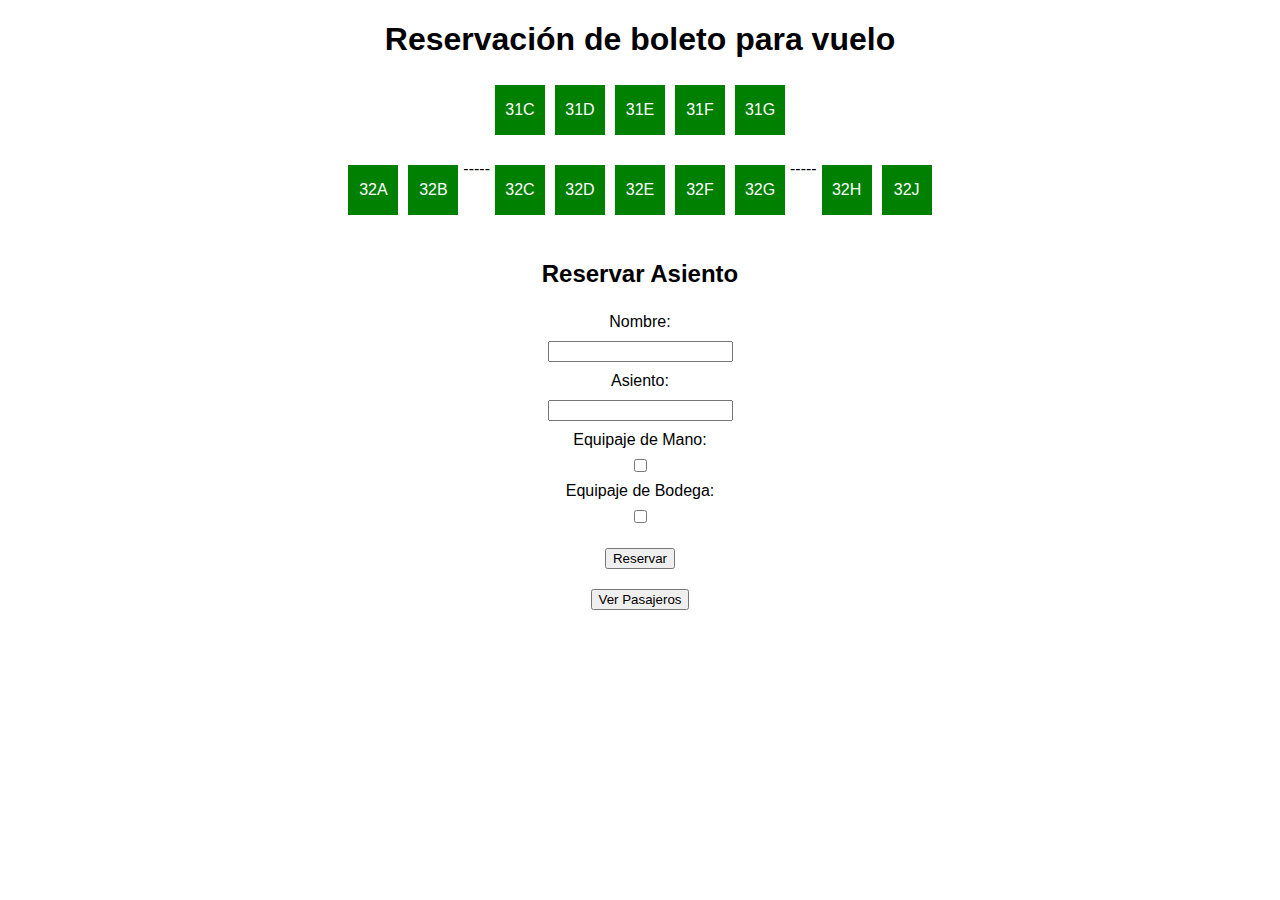
==== partehtml.html @ 863ab145 "Se crearon los archivos HTML, CSS, JS. Junto a la primera version de sus codigos" ====
<!DOCTYPE html>
<html lang="es">
<head>
    <meta charset="UTF-8">
    <meta name="viewport" content="width=device-width, initial-scale=1.0">
    <title>Reservación de Vuelo</title>
    <link rel="stylesheet" href="partecss.css">
</head>
<body>
    <h1>Reservación de boleto para vuelo</h1>
    <div class="mapa-asientos">
        <div class="asiento" id="31C">31C</div>
        <div class="asiento" id="31D">31D</div>
        <div class="asiento" id="31E">31E</div>
        <div class="asiento" id="31F">31F</div>
        <div class="asiento" id="31G">31G</div>
    </div>
    <div class="mapa-asientos">
        <div class="asiento" id="32A">32A</div>
        <div class="asiento" id="32B">32B</div>
        <div class="aisle">-----</div>
        <div class="asiento" id="32C">32C</div>
        <div class="asiento" id="32D">32D</div>
        <div class="asiento" id="32E">32E</div>
        <div class="asiento" id="32F">32F</div>
        <div class="asiento" id="32G">32G</div>
        <div class="aisle">-----</div>
        <div class="asiento" id="32H">32H</div>
        <div class="asiento" id="32J">32J</div>
    </div>
    <!-- Más asientos aquí según la imagen proporcionada -->

    <form id="reservacion-form">
        <h2>Reservar Asiento</h2>
        <label for="nombre">Nombre:</label>
        <input type="text" id="nombre" required>
        <label for="asiento">Asiento:</label>
        <input type="text" id="asiento" required>
        <label for="equipaje-mano">Equipaje de Mano:</label>
        <input type="checkbox" id="equipaje-mano">
        <label for="equipaje-bodega">Equipaje de Bodega:</label>
        <input type="checkbox" id="equipaje-bodega">
        <button type="submit">Reservar</button>
    </form>
    <div class="contenedorbvp">
        <button id="ver-pasajeros">Ver Pasajeros</button>
    </div>
    <div id="pasajeros-list"></div>

    <script src="partejs.js"></script>
</body>
</html>
---- partecss.css ----
body {
    font-family: Arial, sans-serif;
}

h1, h2 {
    text-align: center;
}

.mapa-asientos {
    display: flex;
    flex-wrap: wrap;
    justify-content: center;
    margin: 20px;
}

.asiento {
    width: 50px;
    height: 50px;
    margin: 5px;
    background-color: green;
    color: white;
    display: flex;
    align-items: center;
    justify-content: center;
    cursor: pointer;
    transition: background-color 0.3s;
    transition: transform 0.2s;
    
}
.asiento:hover {
    background-color: silver;
    color: green;
    transform:scale3d(1.09,1.09,1)


}

.asiento.reserved {
    background-color: red;
    color: white;
    cursor: not-allowed;
}
.asiento.reserved:hover {
    transform: scale3d(0.95,0.95,1)
}

form {
    display: flex;
    flex-direction: column;
    align-items: center;
}

form label, form input {
    margin: 5px;
}

button {
    margin-top: 20px;
}

#pasajeros-list {
    margin-top: 20px;
    text-align: center;
}
.contenedorbvp {
    text-align: center;
}
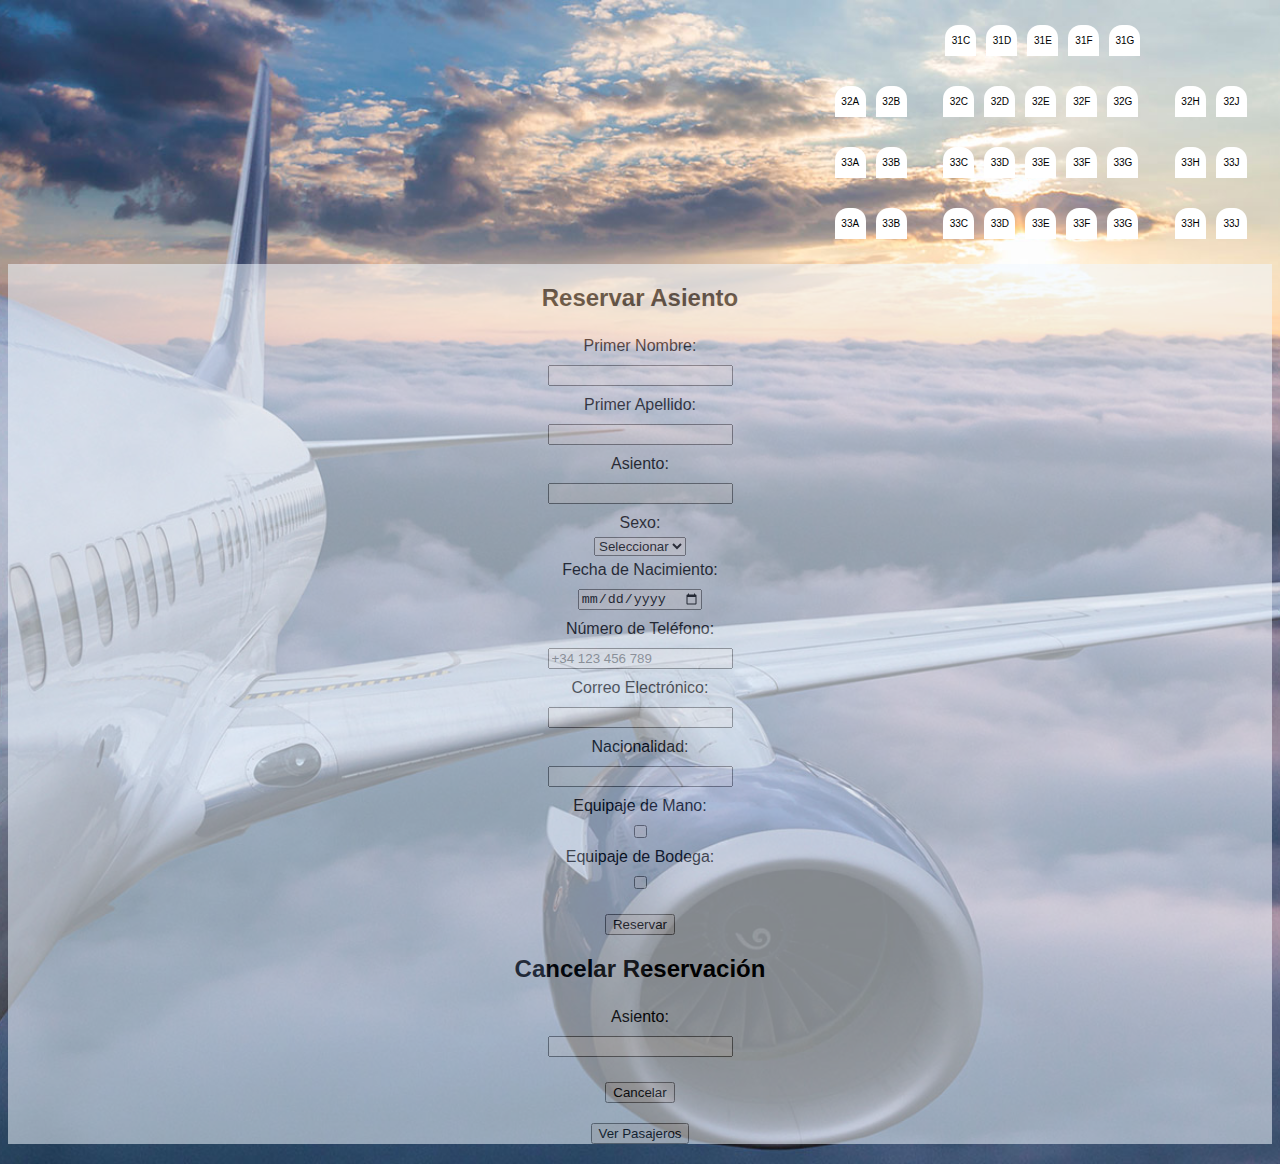
==== commit a5afb85f: "Se agrego animacion de recarga de pagina, mejoras en el html y css, se agrego una fila mas de asient" ====
--- a/partehtml.html
+++ b/partehtml.html
@@ -5,15 +5,34 @@
     <meta name="viewport" content="width=device-width, initial-scale=1.0">
     <title>Reservación de Vuelo</title>
     <link rel="stylesheet" href="partecss.css">
+    <link rel="stylesheet" href="pantalladecarga.css">
 </head>
-<body>
-    <h1>Reservación de boleto para vuelo</h1>
+<body class="hidden">
+    <div class="windows8" id="onload">
+        <div class="wBall" id="wBall_1">
+            <div class="wInnerBall"></div>
+        </div>
+        <div class="wBall" id="wBall_2">
+            <div class="wInnerBall"></div>
+        </div>
+        <div class="wBall" id="wBall_3">
+            <div class="wInnerBall"></div>
+        </div>
+        <div class="wBall" id="wBall_4">
+            <div class="wInnerBall"></div>
+        </div>
+        <div class="wBall" id="wBall_5">
+            <div class="wInnerBall"></div>
+        </div>
+    </div>
     <div class="mapa-asientos">
+        <div class="aisle">-----</div>
         <div class="asiento" id="31C">31C</div>
         <div class="asiento" id="31D">31D</div>
         <div class="asiento" id="31E">31E</div>
         <div class="asiento" id="31F">31F</div>
         <div class="asiento" id="31G">31G</div>
+        <div class="aisle">--------------------</div>
     </div>
     <div class="mapa-asientos">
         <div class="asiento" id="32A">32A</div>
@@ -28,25 +47,87 @@
         <div class="asiento" id="32H">32H</div>
         <div class="asiento" id="32J">32J</div>
     </div>
-    <!-- Más asientos aquí según la imagen proporcionada -->
+    <div class="mapa-asientos">
+        <div class="asiento" id="33A">33A</div>
+        <div class="asiento" id="33B">33B</div>
+        <div class="aisle">-----</div>
+        <div class="asiento" id="33C">33C</div>
+        <div class="asiento" id="33D">33D</div>
+        <div class="asiento" id="33E">33E</div>
+        <div class="asiento" id="33F">33F</div>
+        <div class="asiento" id="33G">33G</div>
+        <div class="aisle">-----</div>
+        <div class="asiento" id="33H">33H</div>
+        <div class="asiento" id="33J">33J</div>
+    </div>
+    <div class="mapa-asientos">
+        <div class="asiento" id="33A">33A</div>
+        <div class="asiento" id="33B">33B</div>
+        <div class="aisle">-----</div>
+        <div class="asiento" id="33C">33C</div>
+        <div class="asiento" id="33D">33D</div>
+        <div class="asiento" id="33E">33E</div>
+        <div class="asiento" id="33F">33F</div>
+        <div class="asiento" id="33G">33G</div>
+        <div class="aisle">-----</div>
+        <div class="asiento" id="33H">33H</div>
+        <div class="asiento" id="33J">33J</div>
+    </div>
 
-    <form id="reservacion-form">
-        <h2>Reservar Asiento</h2>
-        <label for="nombre">Nombre:</label>
-        <input type="text" id="nombre" required>
-        <label for="asiento">Asiento:</label>
-        <input type="text" id="asiento" required>
-        <label for="equipaje-mano">Equipaje de Mano:</label>
-        <input type="checkbox" id="equipaje-mano">
-        <label for="equipaje-bodega">Equipaje de Bodega:</label>
-        <input type="checkbox" id="equipaje-bodega">
-        <button type="submit">Reservar</button>
-    </form>
-    <div class="contenedorbvp">
-        <button id="ver-pasajeros">Ver Pasajeros</button>
-    </div>
-    <div id="pasajeros-list"></div>
 
-    <script src="partejs.js"></script>
+            <!-- Más asientos aquí según la imagen proporcionada -->
+        <div class="form-container">
+            <form id="reservacion-form">
+                <h2>Reservar Asiento</h2>
+                <label for="primer-nom">Primer Nombre:</label>
+                <input type="text" id="primer-nom" required>
+                <label for="primer-ape">Primer Apellido:</label>
+                <input type="text" id="primer-ape" required>
+                <label for="seat">Asiento:</label>
+                <input type="text" id="asiento" readonly required>
+
+                <label for="genero">Sexo:</label>
+                <select id="genero" required>
+                    <option value="">Seleccionar</option>
+                    <option value="masc">Masculino</option>
+                    <option value="fem">Femenino</option>
+                    <option value="otro">Otro</option>
+                </select>
+                
+                <label for="fdn">Fecha de Nacimiento:</label>
+                <input type="date" id="fdn" required>
+                
+                <label for="phone">Número de Teléfono:</label>
+                <input type="tel" id="phone" placeholder="+34 123 456 789" required>
+                
+                <label for="email">Correo Electrónico:</label>
+                <input type="email" id="email" required>
+                
+                <label for="nacionalidad">Nacionalidad:</label>
+                <input type="text" id="nacionalidad" required>
+
+
+
+                <label for="equipaje-mano">Equipaje de Mano:</label>
+                <input type="checkbox" id="equipaje-mano">
+                <label for="equipaje-bodega">Equipaje de Bodega:</label>
+                <input type="checkbox" id="equipaje-bodega">
+                <button type="submit">Reservar</button>
+            </form>
+            <form id="cancel-form">
+                <h2>Cancelar Reservación</h2>
+                <label for="cancel-asiento">Asiento:</label>
+                <input type="text" id="cancel-asiento" required>
+                <button type="submit">Cancelar</button>
+            </form>
+        
+            <div class="contenedorbvp">
+                <button id="ver-pasajeros">Ver Pasajeros</button>
+            </div>
+            <div id="pasajeros-list"></div>
+        </div>
+            <script src="https://code.jquery.com/jquery-3.7.1.min.js"> </script>
+
+            <script src="partejs.js"></script>
 </body>
 </html>
--- a/partecss.css
+++ b/partecss.css
@@ -1,5 +1,9 @@
 body {
     font-family: Arial, sans-serif;
+    background-image: url('./banner-bg.jpg'); /* Reemplaza con la ruta de tu imagen */
+    background-size: cover; /* Ajusta el tamaño para cubrir todo el fondo */
+    background-repeat: no-repeat; /* Evita que se repita la imagen */
+    background-position: center center; /* Centra la imagen en el fondo */
 }
 
 h1, h2 {
@@ -9,22 +13,34 @@
 .mapa-asientos {
     display: flex;
     flex-wrap: wrap;
-    justify-content: center;
+    justify-content: flex-end;
     margin: 20px;
+    
+
+}
+.form-container {
+    background-color: aliceblue;
+    opacity: 0.55;
+
 }
 
 .asiento {
-    width: 50px;
-    height: 50px;
+    width: 5px;
+    height: 5px;
     margin: 5px;
-    background-color: green;
-    color: white;
+    padding: 13px;
+    font-size: 10px;
+    background-color: white;
+    color: black;
     display: flex;
     align-items: center;
     justify-content: center;
     cursor: pointer;
     transition: background-color 0.3s;
     transition: transform 0.2s;
+    border-top-left-radius: 13px;
+    border-top-right-radius: 13px;
+    
     
 }
 .asiento:hover {
@@ -38,7 +54,6 @@
 .asiento.reserved {
     background-color: red;
     color: white;
-    cursor: not-allowed;
 }
 .asiento.reserved:hover {
     transform: scale3d(0.95,0.95,1)
@@ -65,3 +80,9 @@
 .contenedorbvp {
     text-align: center;
 }
+
+.aisle{
+    color:white ;
+    opacity: 0;
+
+}
--- a/pantalladecarga.css
+++ b/pantalladecarga.css
@@ -0,0 +1,356 @@
+.hidden {
+    overflow: hidden;
+}
+
+.windows8 {
+	position: relative;
+	width: 78px;
+	height:78px;
+	margin:auto;
+}
+
+.windows8 .wBall {
+	position: absolute;
+	width: 74px;
+	height: 74px;
+	opacity: 0;
+	transform: rotate(225deg);
+		-o-transform: rotate(225deg);
+		-ms-transform: rotate(225deg);
+		-webkit-transform: rotate(225deg);
+		-moz-transform: rotate(225deg);
+	animation: orbit 6.96s infinite;
+		-o-animation: orbit 6.96s infinite;
+		-ms-animation: orbit 6.96s infinite;
+		-webkit-animation: orbit 6.96s infinite;
+		-moz-animation: orbit 6.96s infinite;
+}
+
+.windows8 .wBall .wInnerBall{
+	position: absolute;
+	width: 10px;
+	height: 10px;
+	background: blue;
+	left:0px;
+	top:0px;
+	border-radius: 10px;
+}
+
+.windows8 #wBall_1 {
+	animation-delay: 1.52s;
+		-o-animation-delay: 1.52s;
+		-ms-animation-delay: 1.52s;
+		-webkit-animation-delay: 1.52s;
+		-moz-animation-delay: 1.52s;
+}
+
+.windows8 #wBall_2 {
+	animation-delay: 0.3s;
+		-o-animation-delay: 0.3s;
+		-ms-animation-delay: 0.3s;
+		-webkit-animation-delay: 0.3s;
+		-moz-animation-delay: 0.3s;
+}
+
+.windows8 #wBall_3 {
+	animation-delay: 0.61s;
+		-o-animation-delay: 0.61s;
+		-ms-animation-delay: 0.61s;
+		-webkit-animation-delay: 0.61s;
+		-moz-animation-delay: 0.61s;
+}
+
+.windows8 #wBall_4 {
+	animation-delay: 0.91s;
+		-o-animation-delay: 0.91s;
+		-ms-animation-delay: 0.91s;
+		-webkit-animation-delay: 0.91s;
+		-moz-animation-delay: 0.91s;
+}
+
+.windows8 #wBall_5 {
+	animation-delay: 1.22s;
+		-o-animation-delay: 1.22s;
+		-ms-animation-delay: 1.22s;
+		-webkit-animation-delay: 1.22s;
+		-moz-animation-delay: 1.22s;
+}
+.windows8{
+    display: flex;
+    justify-content: center;
+    height: 100vh;
+    align-items: center;
+
+}
+
+
+
+@keyframes orbit {
+	0% {
+		opacity: 1;
+		z-index:99;
+		transform: rotate(180deg);
+		animation-timing-function: ease-out;
+	}
+
+	7% {
+		opacity: 1;
+		transform: rotate(300deg);
+		animation-timing-function: linear;
+		origin:0%;
+	}
+
+	30% {
+		opacity: 1;
+		transform:rotate(410deg);
+		animation-timing-function: ease-in-out;
+		origin:7%;
+	}
+
+	39% {
+		opacity: 1;
+		transform: rotate(645deg);
+		animation-timing-function: linear;
+		origin:30%;
+	}
+
+	70% {
+		opacity: 1;
+		transform: rotate(770deg);
+		animation-timing-function: ease-out;
+		origin:39%;
+	}
+
+	75% {
+		opacity: 1;
+		transform: rotate(900deg);
+		animation-timing-function: ease-out;
+		origin:70%;
+	}
+
+	76% {
+	opacity: 0;
+		transform:rotate(900deg);
+	}
+
+	100% {
+	opacity: 0;
+		transform: rotate(900deg);
+	}
+}
+
+@-o-keyframes orbit {
+	0% {
+		opacity: 1;
+		z-index:99;
+		-o-transform: rotate(180deg);
+		-o-animation-timing-function: ease-out;
+	}
+
+	7% {
+		opacity: 1;
+		-o-transform: rotate(300deg);
+		-o-animation-timing-function: linear;
+		-o-origin:0%;
+	}
+
+	30% {
+		opacity: 1;
+		-o-transform:rotate(410deg);
+		-o-animation-timing-function: ease-in-out;
+		-o-origin:7%;
+	}
+
+	39% {
+		opacity: 1;
+		-o-transform: rotate(645deg);
+		-o-animation-timing-function: linear;
+		-o-origin:30%;
+	}
+
+	70% {
+		opacity: 1;
+		-o-transform: rotate(770deg);
+		-o-animation-timing-function: ease-out;
+		-o-origin:39%;
+	}
+
+	75% {
+		opacity: 1;
+		-o-transform: rotate(900deg);
+		-o-animation-timing-function: ease-out;
+		-o-origin:70%;
+	}
+
+	76% {
+	opacity: 0;
+		-o-transform:rotate(900deg);
+	}
+
+	100% {
+	opacity: 0;
+		-o-transform: rotate(900deg);
+	}
+}
+
+@-ms-keyframes orbit {
+	0% {
+		opacity: 1;
+		z-index:99;
+		-ms-transform: rotate(180deg);
+		-ms-animation-timing-function: ease-out;
+	}
+
+	7% {
+		opacity: 1;
+		-ms-transform: rotate(300deg);
+		-ms-animation-timing-function: linear;
+		-ms-origin:0%;
+	}
+
+	30% {
+		opacity: 1;
+		-ms-transform:rotate(410deg);
+		-ms-animation-timing-function: ease-in-out;
+		-ms-origin:7%;
+	}
+
+	39% {
+		opacity: 1;
+		-ms-transform: rotate(645deg);
+		-ms-animation-timing-function: linear;
+		-ms-origin:30%;
+	}
+
+	70% {
+		opacity: 1;
+		-ms-transform: rotate(770deg);
+		-ms-animation-timing-function: ease-out;
+		-ms-origin:39%;
+	}
+
+	75% {
+		opacity: 1;
+		-ms-transform: rotate(900deg);
+		-ms-animation-timing-function: ease-out;
+		-ms-origin:70%;
+	}
+
+	76% {
+	opacity: 0;
+		-ms-transform:rotate(900deg);
+	}
+
+	100% {
+	opacity: 0;
+		-ms-transform: rotate(900deg);
+	}
+}
+
+@-webkit-keyframes orbit {
+	0% {
+		opacity: 1;
+		z-index:99;
+		-webkit-transform: rotate(180deg);
+		-webkit-animation-timing-function: ease-out;
+	}
+
+	7% {
+		opacity: 1;
+		-webkit-transform: rotate(300deg);
+		-webkit-animation-timing-function: linear;
+		-webkit-origin:0%;
+	}
+
+	30% {
+		opacity: 1;
+		-webkit-transform:rotate(410deg);
+		-webkit-animation-timing-function: ease-in-out;
+		-webkit-origin:7%;
+	}
+
+	39% {
+		opacity: 1;
+		-webkit-transform: rotate(645deg);
+		-webkit-animation-timing-function: linear;
+		-webkit-origin:30%;
+	}
+
+	70% {
+		opacity: 1;
+		-webkit-transform: rotate(770deg);
+		-webkit-animation-timing-function: ease-out;
+		-webkit-origin:39%;
+	}
+
+	75% {
+		opacity: 1;
+		-webkit-transform: rotate(900deg);
+		-webkit-animation-timing-function: ease-out;
+		-webkit-origin:70%;
+	}
+
+	76% {
+	opacity: 0;
+		-webkit-transform:rotate(900deg);
+	}
+
+	100% {
+	opacity: 0;
+		-webkit-transform: rotate(900deg);
+	}
+}
+
+@-moz-keyframes orbit {
+	0% {
+		opacity: 1;
+		z-index:99;
+		-moz-transform: rotate(180deg);
+		-moz-animation-timing-function: ease-out;
+	}
+
+	7% {
+		opacity: 1;
+		-moz-transform: rotate(300deg);
+		-moz-animation-timing-function: linear;
+		-moz-origin:0%;
+	}
+
+	30% {
+		opacity: 1;
+		-moz-transform:rotate(410deg);
+		-moz-animation-timing-function: ease-in-out;
+		-moz-origin:7%;
+	}
+
+	39% {
+		opacity: 1;
+		-moz-transform: rotate(645deg);
+		-moz-animation-timing-function: linear;
+		-moz-origin:30%;
+	}
+
+	70% {
+		opacity: 1;
+		-moz-transform: rotate(770deg);
+		-moz-animation-timing-function: ease-out;
+		-moz-origin:39%;
+	}
+
+	75% {
+		opacity: 1;
+		-moz-transform: rotate(900deg);
+		-moz-animation-timing-function: ease-out;
+		-moz-origin:70%;
+	}
+
+	76% {
+	opacity: 0;
+		-moz-transform:rotate(900deg);
+	}
+
+	100% {
+	opacity: 0;
+		-moz-transform: rotate(900deg);
+	}
+}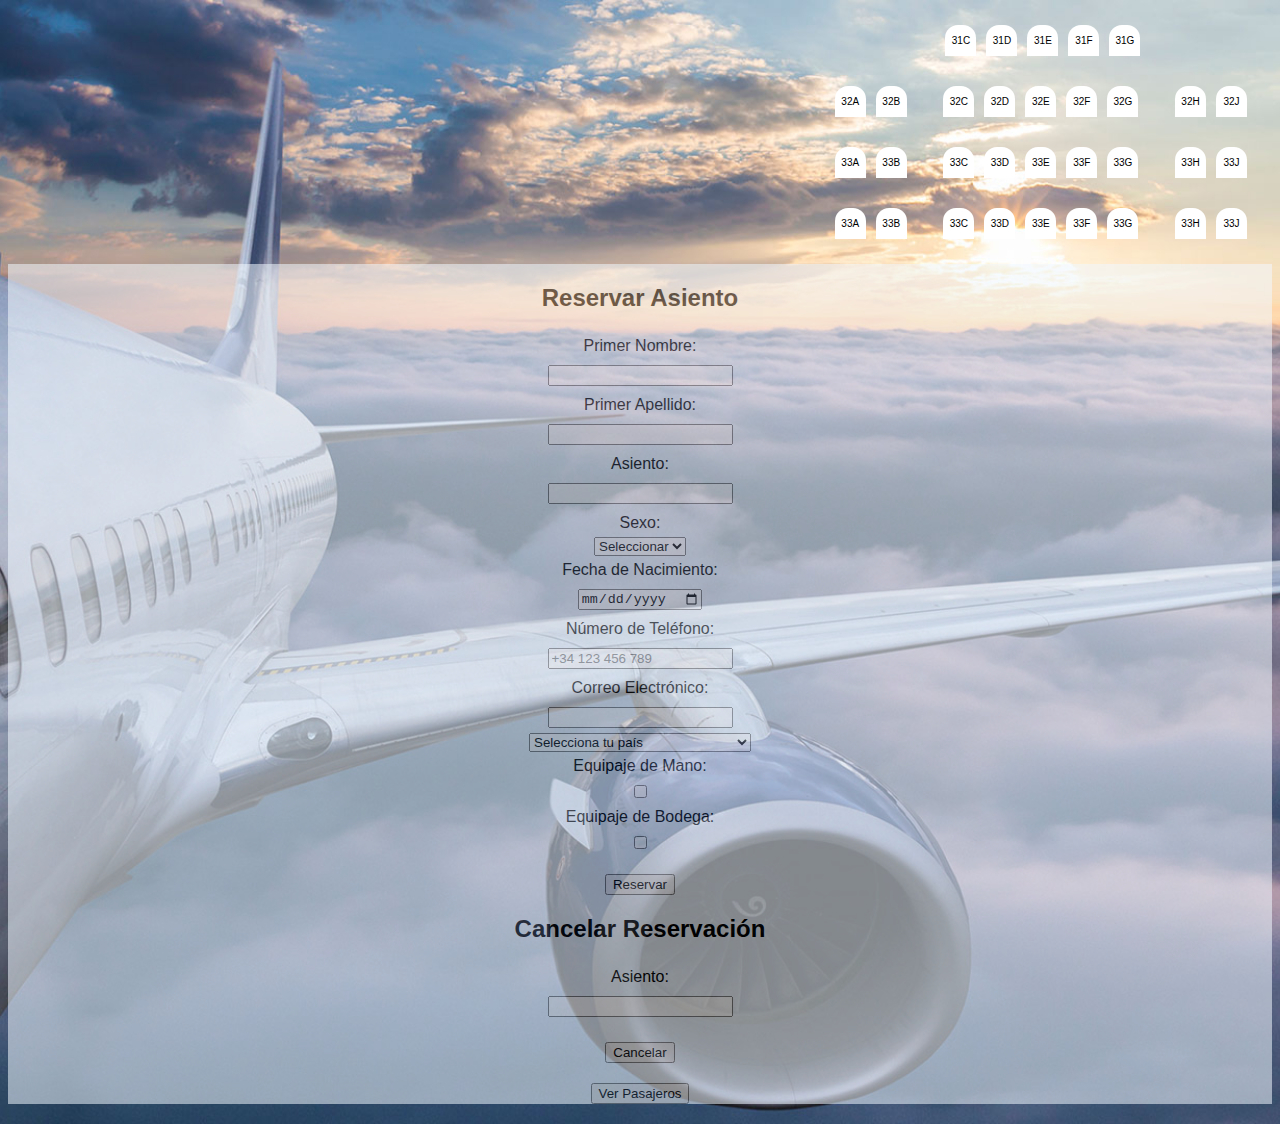
==== commit 753e990a: "Se agrego pasarela de pago y se actualizo el input de nacionalidad" ====
--- a/partehtml.html
+++ b/partehtml.html
@@ -103,8 +103,202 @@
                 <label for="email">Correo Electrónico:</label>
                 <input type="email" id="email" required>
                 
-                <label for="nacionalidad">Nacionalidad:</label>
-                <input type="text" id="nacionalidad" required>
+                <select id="nacionalidad">
+                    <option value="" selected disabled>Selecciona tu país</option>
+                    <option value="Afghanistan">Afghanistan</option>
+                    <option value="Albania">Albania</option>
+                    <option value="Algeria">Algeria</option>
+                    <option value="Andorra">Andorra</option>
+                    <option value="Angola">Angola</option>
+                    <option value="Argentina">Argentina</option>
+                    <option value="Armenia">Armenia</option>
+                    <option value="Australia">Australia</option>
+                    <option value="Austria">Austria</option>
+                    <option value="Azerbaijan">Azerbaijan</option>
+                    <option value="Bahamas">Bahamas</option>
+                    <option value="Bahrain">Bahrain</option>
+                    <option value="Bangladesh">Bangladesh</option>
+                    <option value="Barbados">Barbados</option>
+                    <option value="Belarus">Belarus</option>
+                    <option value="Belgium">Belgium</option>
+                    <option value="Belize">Belize</option>
+                    <option value="Benin">Benin</option>
+                    <option value="Bhutan">Bhutan</option>
+                    <option value="Bolivia">Bolivia</option>
+                    <option value="Bosnia and Herzegovina">Bosnia and Herzegovina</option>
+                    <option value="Botswana">Botswana</option>
+                    <option value="Brazil">Brazil</option>
+                    <option value="Brunei">Brunei</option>
+                    <option value="Bulgaria">Bulgaria</option>
+                    <option value="Burkina Faso">Burkina Faso</option>
+                    <option value="Burundi">Burundi</option>
+                    <option value="Cabo Verde">Cabo Verde</option>
+                    <option value="Cambodia">Cambodia</option>
+                    <option value="Cameroon">Cameroon</option>
+                    <option value="Canada">Canada</option>
+                    <option value="Central African Republic">Central African Republic</option>
+                    <option value="Chad">Chad</option>
+                    <option value="Chile">Chile</option>
+                    <option value="China">China</option>
+                    <option value="Colombia">Colombia</option>
+                    <option value="Comoros">Comoros</option>
+                    <option value="Congo">Congo</option>
+                    <option value="Costa Rica">Costa Rica</option>
+                    <option value="Croatia">Croatia</option>
+                    <option value="Cuba">Cuba</option>
+                    <option value="Cyprus">Cyprus</option>
+                    <option value="Czech Republic">Czech Republic</option>
+                    <option value="Denmark">Denmark</option>
+                    <option value="Djibouti">Djibouti</option>
+                    <option value="Dominica">Dominica</option>
+                    <option value="Dominican Republic">Dominican Republic</option>
+                    <option value="Ecuador">Ecuador</option>
+                    <option value="Egypt">Egypt</option>
+                    <option value="El Salvador">El Salvador</option>
+                    <option value="Equatorial Guinea">Equatorial Guinea</option>
+                    <option value="Eritrea">Eritrea</option>
+                    <option value="Estonia">Estonia</option>
+                    <option value="Eswatini">Eswatini</option>
+                    <option value="Ethiopia">Ethiopia</option>
+                    <option value="Fiji">Fiji</option>
+                    <option value="Finland">Finland</option>
+                    <option value="France">France</option>
+                    <option value="Gabon">Gabon</option>
+                    <option value="Gambia">Gambia</option>
+                    <option value="Georgia">Georgia</option>
+                    <option value="Germany">Germany</option>
+                    <option value="Ghana">Ghana</option>
+                    <option value="Greece">Greece</option>
+                    <option value="Grenada">Grenada</option>
+                    <option value="Guatemala">Guatemala</option>
+                    <option value="Guinea">Guinea</option>
+                    <option value="Guinea-Bissau">Guinea-Bissau</option>
+                    <option value="Guyana">Guyana</option>
+                    <option value="Haiti">Haiti</option>
+                    <option value="Honduras">Honduras</option>
+                    <option value="Hungary">Hungary</option>
+                    <option value="Iceland">Iceland</option>
+                    <option value="India">India</option>
+                    <option value="Indonesia">Indonesia</option>
+                    <option value="Iran">Iran</option>
+                    <option value="Iraq">Iraq</option>
+                    <option value="Ireland">Ireland</option>
+                    <option value="Israel">Israel</option>
+                    <option value="Italy">Italy</option>
+                    <option value="Jamaica">Jamaica</option>
+                    <option value="Japan">Japan</option>
+                    <option value="Jordan">Jordan</option>
+                    <option value="Kazakhstan">Kazakhstan</option>
+                    <option value="Kenya">Kenya</option>
+                    <option value="Kiribati">Kiribati</option>
+                    <option value="Kuwait">Kuwait</option>
+                    <option value="Kyrgyzstan">Kyrgyzstan</option>
+                    <option value="Laos">Laos</option>
+                    <option value="Latvia">Latvia</option>
+                    <option value="Lebanon">Lebanon</option>
+                    <option value="Lesotho">Lesotho</option>
+                    <option value="Liberia">Liberia</option>
+                    <option value="Libya">Libya</option>
+                    <option value="Liechtenstein">Liechtenstein</option>
+                    <option value="Lithuania">Lithuania</option>
+                    <option value="Luxembourg">Luxembourg</option>
+                    <option value="Madagascar">Madagascar</option>
+                    <option value="Malawi">Malawi</option>
+                    <option value="Malaysia">Malaysia</option>
+                    <option value="Maldives">Maldives</option>
+                    <option value="Mali">Mali</option>
+                    <option value="Malta">Malta</option>
+                    <option value="Marshall Islands">Marshall Islands</option>
+                    <option value="Mauritania">Mauritania</option>
+                    <option value="Mauritius">Mauritius</option>
+                    <option value="Mexico">Mexico</option>
+                    <option value="Micronesia">Micronesia</option>
+                    <option value="Moldova">Moldova</option>
+                    <option value="Monaco">Monaco</option>
+                    <option value="Mongolia">Mongolia</option>
+                    <option value="Montenegro">Montenegro</option>
+                    <option value="Morocco">Morocco</option>
+                    <option value="Mozambique">Mozambique</option>
+                    <option value="Myanmar">Myanmar</option>
+                    <option value="Namibia">Namibia</option>
+                    <option value="Nauru">Nauru</option>
+                    <option value="Nepal">Nepal</option>
+                    <option value="Netherlands">Netherlands</option>
+                    <option value="New Zealand">New Zealand</option>
+                    <option value="Nicaragua">Nicaragua</option>
+                    <option value="Niger">Niger</option>
+                    <option value="Nigeria">Nigeria</option>
+                    <option value="North Korea">North Korea</option>
+                    <option value="North Macedonia">North Macedonia</option>
+                    <option value="Norway">Norway</option>
+                    <option value="Oman">Oman</option>
+                    <option value="Pakistan">Pakistan</option>
+                    <option value="Palau">Palau</option>
+                    <option value="Palestine">Palestine</option>
+                    <option value="Panama">Panama</option>
+                    <option value="Papua New Guinea">Papua New Guinea</option>
+                    <option value="Paraguay">Paraguay</option>
+                    <option value="Peru">Peru</option>
+                    <option value="Philippines">Philippines</option>
+                    <option value="Poland">Poland</option>
+                    <option value="Portugal">Portugal</option>
+                    <option value="Qatar">Qatar</option>
+                    <option value="Romania">Romania</option>
+                    <option value="Russia">Russia</option>
+                    <option value="Rwanda">Rwanda</option>
+                    <option value="Saint Kitts and Nevis">Saint Kitts and Nevis</option>
+                    <option value="Saint Lucia">Saint Lucia</option>
+                    <option value="Saint Vincent and the Grenadines">Saint Vincent and the Grenadines</option>
+                    <option value="Samoa">Samoa</option>
+                    <option value="San Marino">San Marino</option>
+                    <option value="Sao Tome and Principe">Sao Tome and Principe</option>
+                    <option value="Saudi Arabia">Saudi Arabia</option>
+                    <option value="Senegal">Senegal</option>
+                    <option value="Serbia">Serbia</option>
+                    <option value="Seychelles">Seychelles</option>
+                    <option value="Sierra Leone">Sierra Leone</option>
+                    <option value="Singapore">Singapore</option>
+                    <option value="Slovakia">Slovakia</option>
+                    <option value="Slovenia">Slovenia</option>
+                    <option value="Solomon Islands">Solomon Islands</option>
+                    <option value="Somalia">Somalia</option>
+                    <option value="South Africa">South Africa</option>
+                    <option value="South Korea">South Korea</option>
+                    <option value="South Sudan">South Sudan</option>
+                    <option value="Spain">Spain</option>
+                    <option value="Sri Lanka">Sri Lanka</option>
+                    <option value="Sudan">Sudan</option>
+                    <option value="Suriname">Suriname</option>
+                    <option value="Sweden">Sweden</option>
+                    <option value="Switzerland">Switzerland</option>
+                    <option value="Syria">Syria</option>
+                    <option value="Taiwan">Taiwan</option>
+                    <option value="Tajikistan">Tajikistan</option>
+                    <option value="Tanzania">Tanzania</option>
+                    <option value="Thailand">Thailand</option>
+                    <option value="Timor-Leste">Timor-Leste</option>
+                    <option value="Togo">Togo</option>
+                    <option value="Tonga">Tonga</option>
+                    <option value="Trinidad and Tobago">Trinidad and Tobago</option>
+                    <option value="Tunisia">Tunisia</option>
+                    <option value="Turkey">Turkey</option>
+                    <option value="Turkmenistan">Turkmenistan</option>
+                    <option value="Tuvalu">Tuvalu</option>
+                    <option value="Uganda">Uganda</option>
+                    <option value="Ukraine">Ukraine</option>
+                    <option value="United Arab Emirates">United Arab Emirates</option>
+                    <option value="United Kingdom">United Kingdom</option>
+                    <option value="United States">United States</option>
+                    <option value="Uruguay">Uruguay</option>
+                    <option value="Uzbekistan">Uzbekistan</option>
+                    <option value="Vanuatu">Vanuatu</option>
+                    <option value="Vatican City">Vatican City</option>
+                    <option value="Venezuela">Venezuela</option>
+                    <option value="Vietnam">Vietnam</option>
+                    <option value="Yemen">Yemen</option>
+                    <option value="Zambia">Zambia</option>
+                    <option value="Zimbabwe">Zimbabwe</option>
+                </select>
 
 
 
@@ -127,7 +321,6 @@
             <div id="pasajeros-list"></div>
         </div>
             <script src="https://code.jquery.com/jquery-3.7.1.min.js"> </script>
-
             <script src="partejs.js"></script>
 </body>
 </html>
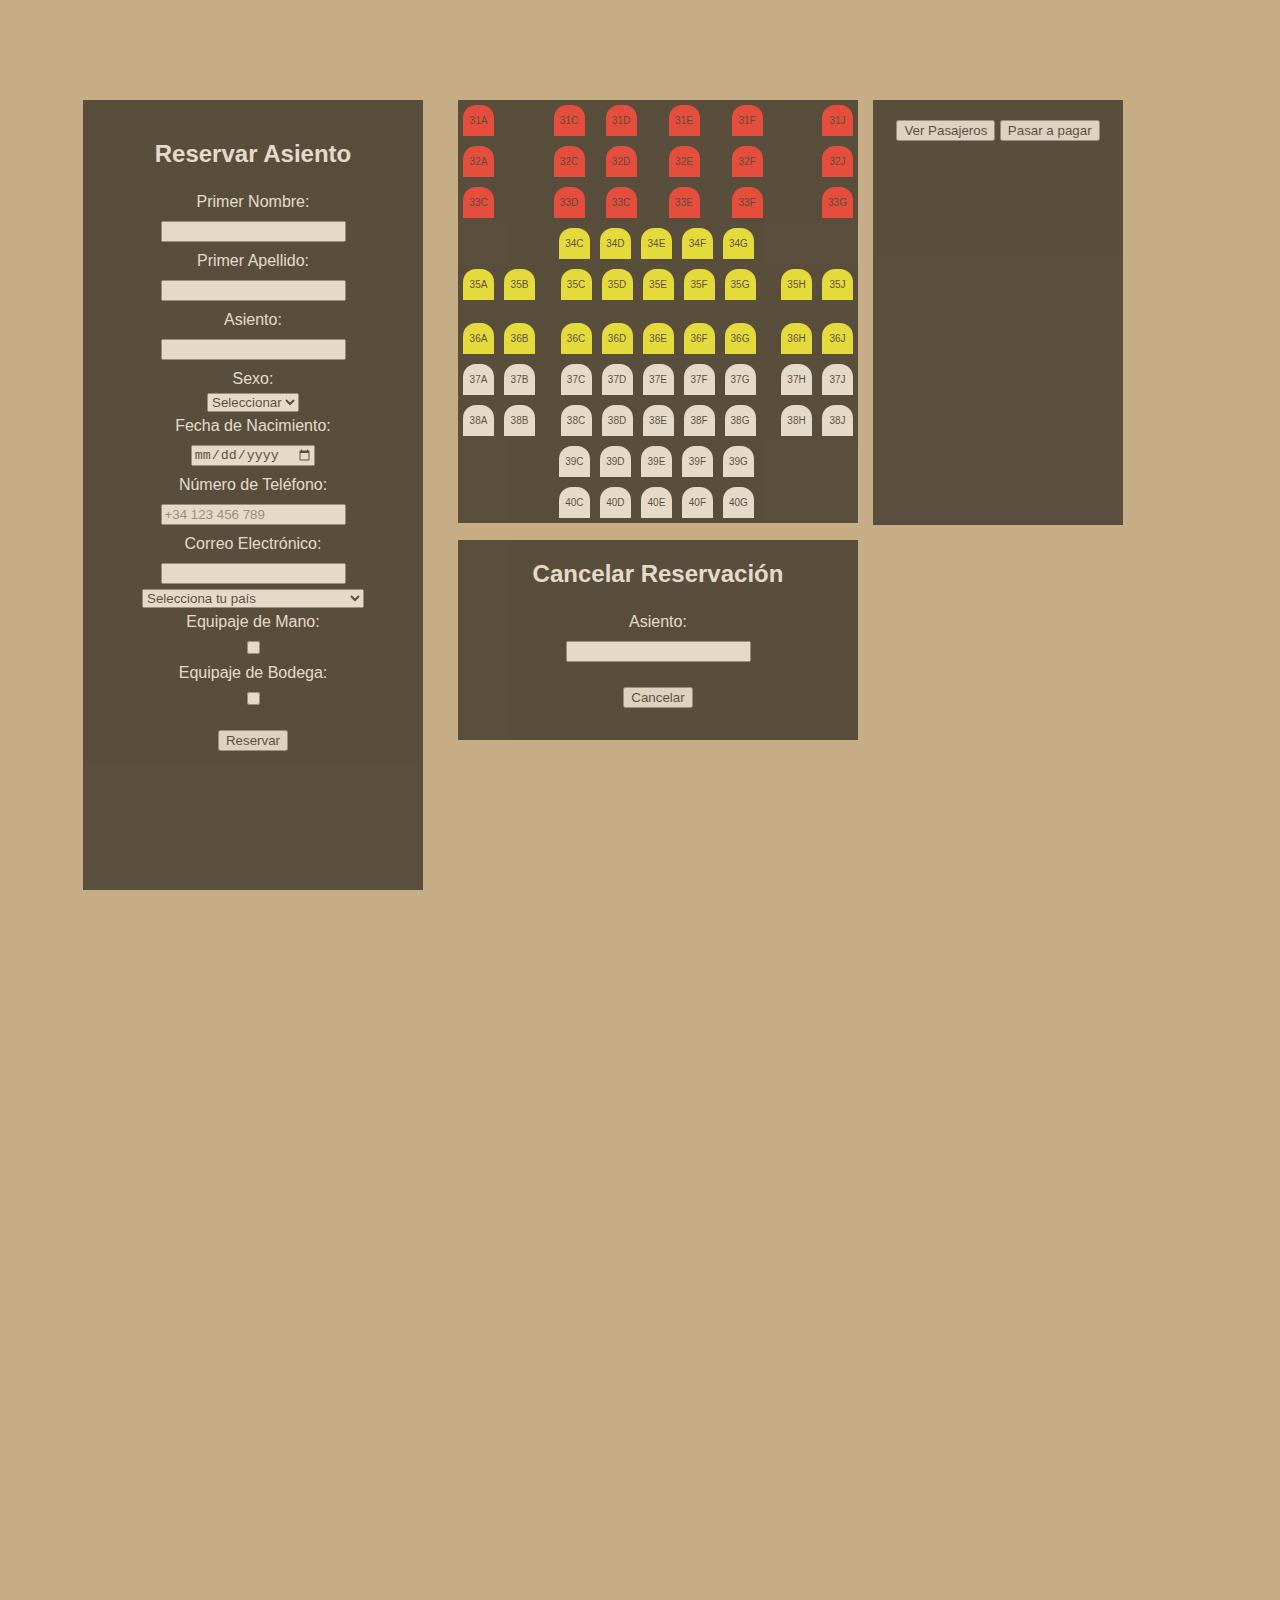
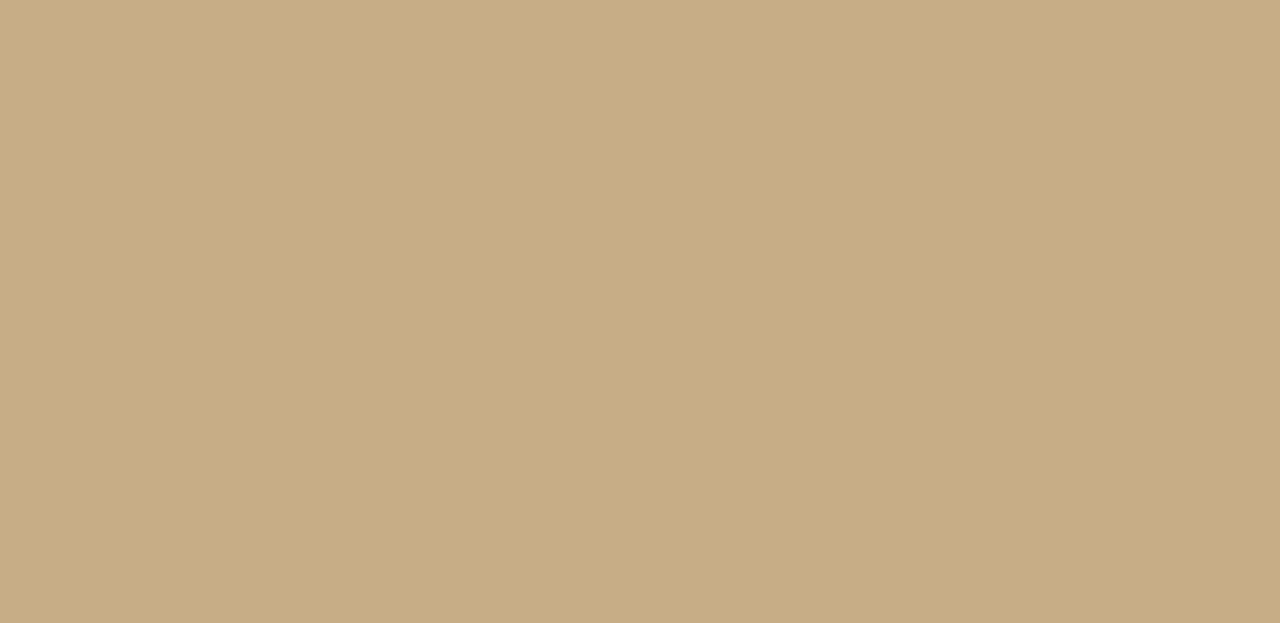
==== commit d41f3b7e: "Se mejoro la interfaz de usuario de la pagina principal, se agregaron todos los asientos con sus res" ====
--- a/partehtml.html
+++ b/partehtml.html
@@ -25,61 +25,136 @@
             <div class="wInnerBall"></div>
         </div>
     </div>
-    <div class="mapa-asientos">
+
+<div class="caja-asientos">
+    <div class="mapa-asientos">
+
+        <div class="asiento-vip" id="31A">31A</div>
+        <div class="aisle">------------------</div>
+        <div class="asiento-vip" id="31C">31C</div>
+        <div class="aisle">----</div>
+        <div class="asiento-vip" id="31D">31D</div>
+        <div class="aisle">--------</div>
+        <div class="asiento-vip" id="31E">31E</div>
+        <div class="aisle">--------</div>
+        <div class="asiento-vip" id="31F">31F</div>
+        <div class="aisle">------------------</div>
+        <div class="asiento-vip" id="31J">31J</div>
+    </div>
+    <div class="mapa-asientos">
+        <div class="asiento-vip" id="32A">32A</div>
+        <div class="aisle">------------------</div>
+        <div class="asiento-vip" id="32C">32C</div>
+        <div class="aisle">----</div>
+        <div class="asiento-vip" id="32D">32D</div>
+        <div class="aisle">--------</div>
+        <div class="asiento-vip" id="32E">32E</div>
+        <div class="aisle">--------</div>
+        <div class="asiento-vip" id="32F">32F</div>
+        <div class="aisle">------------------</div>
+        <div class="asiento-vip" id="32J">32J</div>
+    </div>
+    <div class="mapa-asientos">
+
+
+        <div class="asiento-vip" id="33C">33C</div>
+        <div class="aisle">------------------</div>
+        <div class="asiento-vip" id="33D">33D</div>
+        <div class="aisle">----</div>
+        <div class="asiento-vip" id="33C">33C</div>
+        <div class="aisle">--------</div>       
+        <div class="asiento-vip" id="33E">33E</div>
+        <div class="aisle">--------</div>
+        <div class="asiento-vip" id="33F">33F</div>
+        <div class="aisle">------------------</div>
+        <div class="asiento-vip" id="33G">33G</div>
+        
+    </div>
+    <div class="mapa-asientos" >
+        <div class="aisle">------------------</div>
+        <div class="asiento-bussines" id="34C">34C</div>
+        <div class="asiento-bussines" id="34D">34D</div>
+        <div class="asiento-bussines" id="34E">34E</div>
+        <div class="asiento-bussines" id="34F">34F</div>
+        <div class="asiento-bussines" id="34G">34G</div>
+        
+    </div>
+    <div class="mapa-asientos">
+        <div class="asiento-bussines" id="35A">35A</div>
+        <div class="asiento-bussines" id="35B">35B</div>
         <div class="aisle">-----</div>
-        <div class="asiento" id="31C">31C</div>
-        <div class="asiento" id="31D">31D</div>
-        <div class="asiento" id="31E">31E</div>
-        <div class="asiento" id="31F">31F</div>
-        <div class="asiento" id="31G">31G</div>
-        <div class="aisle">--------------------</div>
-    </div>
-    <div class="mapa-asientos">
-        <div class="asiento" id="32A">32A</div>
-        <div class="asiento" id="32B">32B</div>
+        <div class="asiento-bussines" id="35C">35C</div>
+        <div class="asiento-bussines" id="35D">35D</div>
+        <div class="asiento-bussines" id="35E">35E</div>
+        <div class="asiento-bussines" id="35F">35F</div>
+        <div class="asiento-bussines" id="35G">35G</div>
         <div class="aisle">-----</div>
-        <div class="asiento" id="32C">32C</div>
-        <div class="asiento" id="32D">32D</div>
-        <div class="asiento" id="32E">32E</div>
-        <div class="asiento" id="32F">32F</div>
-        <div class="asiento" id="32G">32G</div>
-        <div class="aisle">-----</div>
-        <div class="asiento" id="32H">32H</div>
-        <div class="asiento" id="32J">32J</div>
-    </div>
-    <div class="mapa-asientos">
-        <div class="asiento" id="33A">33A</div>
-        <div class="asiento" id="33B">33B</div>
-        <div class="aisle">-----</div>
-        <div class="asiento" id="33C">33C</div>
-        <div class="asiento" id="33D">33D</div>
-        <div class="asiento" id="33E">33E</div>
-        <div class="asiento" id="33F">33F</div>
-        <div class="asiento" id="33G">33G</div>
-        <div class="aisle">-----</div>
-        <div class="asiento" id="33H">33H</div>
-        <div class="asiento" id="33J">33J</div>
-    </div>
-    <div class="mapa-asientos">
-        <div class="asiento" id="33A">33A</div>
-        <div class="asiento" id="33B">33B</div>
-        <div class="aisle">-----</div>
-        <div class="asiento" id="33C">33C</div>
-        <div class="asiento" id="33D">33D</div>
-        <div class="asiento" id="33E">33E</div>
-        <div class="asiento" id="33F">33F</div>
-        <div class="asiento" id="33G">33G</div>
-        <div class="aisle">-----</div>
-        <div class="asiento" id="33H">33H</div>
-        <div class="asiento" id="33J">33J</div>
-    </div>
+        <div class="asiento-bussines" id="35H">35H</div>
+        <div class="asiento-bussines" id="35J">35J</div>
+    </div>
+    <div class="mapa-asientos">
+        <div class="asiento-bussines" id="36A">36A</div>
+        <div class="asiento-bussines" id="36B">36B</div>
+        <div class="aisle">----</div>
+        <div class="asiento-bussines" id="36C">36C</div>
+        <div class="asiento-bussines" id="36D">36D</div>
+        <div class="asiento-bussines" id="36E">36E</div>
+        <div class="asiento-bussines" id="36F">36F</div>
+        <div class="asiento-bussines" id="36G">36G</div>
+        <div class="aisle">----</div>
+        <div class="asiento-bussines" id="36H">36H</div>
+        <div class="asiento-bussines" id="36J">36J</div>
+    </div>
+    <div class="mapa-asientos">
+        <div class="asiento" id="37A">37A</div>
+        <div class="asiento" id="37B">37B</div>
+        <div class="aisle">----</div>
+        <div class="asiento" id="37C">37C</div>
+        <div class="asiento" id="37D">37D</div>
+        <div class="asiento" id="37E">37E</div>
+        <div class="asiento" id="37F">37F</div>
+        <div class="asiento" id="37G">37G</div>
+        <div class="aisle">----</div>
+        <div class="asiento" id="37H">37H</div>
+        <div class="asiento" id="37J">37J</div>
+    </div>
+    <div class="mapa-asientos">
+        <div class="asiento" id="38A">38A</div>
+        <div class="asiento" id="38B">38B</div>
+        <div class="aisle">----</div>
+        <div class="asiento" id="38C">38C</div>
+        <div class="asiento" id="38D">38D</div>
+        <div class="asiento" id="38E">38E</div>
+        <div class="asiento" id="38F">38F</div>
+        <div class="asiento" id="38G">38G</div>
+        <div class="aisle">----</div>
+        <div class="asiento" id="38H">38H</div>
+        <div class="asiento" id="38J">38J</div>
+    </div>
+    <div class="mapa-asientos" >
+        <div class="aisle">------------------</div>
+        <div class="asiento" id="39C">39C</div>
+        <div class="asiento" id="39D">39D</div>
+        <div class="asiento" id="39E">39E</div>
+        <div class="asiento" id="39F">39F</div>
+        <div class="asiento" id="39G">39G</div>
+    </div> 
+    <div class="mapa-asientos" >
+        <div class="aisle">------------------</div>
+        <div class="asiento" id="40C">40C</div>
+        <div class="asiento" id="40D">40D</div>
+        <div class="asiento" id="40E">40E</div>
+        <div class="asiento" id="40F">40F</div>
+        <div class="asiento" id="40G">40G</div>
+    </div> 
+</div>
 
 
             <!-- Más asientos aquí según la imagen proporcionada -->
         <div class="form-container">
             <form id="reservacion-form">
                 <h2>Reservar Asiento</h2>
-                <label for="primer-nom">Primer Nombre:</label>
+                <label class="primer-Nombre" for="primer-nom">Primer Nombre:</label>
                 <input type="text" id="primer-nom" required>
                 <label for="primer-ape">Primer Apellido:</label>
                 <input type="text" id="primer-ape" required>
@@ -308,19 +383,25 @@
                 <input type="checkbox" id="equipaje-bodega">
                 <button type="submit">Reservar</button>
             </form>
+        </div>
+
+        <div class="boton-cancelar">
             <form id="cancel-form">
                 <h2>Cancelar Reservación</h2>
                 <label for="cancel-asiento">Asiento:</label>
                 <input type="text" id="cancel-asiento" required>
                 <button type="submit">Cancelar</button>
             </form>
-        
-            <div class="contenedorbvp">
-                <button id="ver-pasajeros">Ver Pasajeros</button>
-            </div>
-            <div id="pasajeros-list"></div>
-        </div>
-            <script src="https://code.jquery.com/jquery-3.7.1.min.js"> </script>
-            <script src="partejs.js"></script>
+        </div>
+
+        <div class="contenedorbvp">
+            <button id="ver-pasajeros">Ver Pasajeros</button>
+            <button id="ppago">Pasar a pagar</button>
+        <div id="pasajeros-list"></div>
+    </div>
+
+
+            <script src="https://code.jquery.com/jquery-3.7.1.min.js"></script>
+            <script src="partejs.js"type ="module"></script>
 </body>
 </html>
--- a/partecss.css
+++ b/partecss.css
@@ -1,9 +1,10 @@
 body {
     font-family: Arial, sans-serif;
-    background-image: url('./banner-bg.jpg'); /* Reemplaza con la ruta de tu imagen */
+    background-image: url(''); /* Reemplaza con la ruta de tu imagen */
     background-size: cover; /* Ajusta el tamaño para cubrir todo el fondo */
     background-repeat: no-repeat; /* Evita que se repita la imagen */
     background-position: center center; /* Centra la imagen en el fondo */
+    background-color: rgb(199, 173, 134);
 }
 
 h1, h2 {
@@ -12,16 +13,39 @@
 
 .mapa-asientos {
     display: flex;
-    flex-wrap: wrap;
-    justify-content: flex-end;
-    margin: 20px;
+    background-color: black;
+    opacity:0.55;
+    position: relative;
+    top: 50px ;
+    left: 650px;
     
 
 }
 .form-container {
-    background-color: aliceblue;
+    justify-content: center;
+    width: 300px;
+    height: 750px;
+    background-color:black;
     opacity: 0.55;
+    display: flex;
+    margin-top: 0px;
+    margin-left: 50px;
+    margin-bottom: 300px;
+    position: relative;
+    top: -400px;
+    left: 25px;
+    padding: 20px;
+    color: white;
 
+
+}
+.caja-asientos {
+    width: 400px;
+    height: 400px;
+    margin: 50px;
+    border: 1px;  
+    position: relative;
+    right: 250px;    
 }
 
 .asiento {
@@ -47,20 +71,74 @@
     background-color: silver;
     color: green;
     transform:scale3d(1.09,1.09,1)
-
-
 }
 
 .asiento.reserved {
-    background-color: red;
-    color: white;
+    background-color: grey;
+    color: black
 }
 .asiento.reserved:hover {
     transform: scale3d(0.95,0.95,1)
 }
+.asiento-vip{
+    width: 5px;
+    height: 5px;
+    margin: 5px;
+    padding: 13px;
+    font-size: 10px;
+    background-color: red;
+    color: black;
+    display: flex;
+    align-items: center;
+    justify-content: center;
+    cursor: pointer;
+    transition: background-color 0.3s;
+    transition: transform 0.2s;
+    border-top-left-radius: 13px;
+    border-top-right-radius: 13px;
 
+}
+.asiento-vip:hover {
+    background-color: white;
+    color:black;
+    transform:scale3d(1.09,1.09,1)
+
+
+}
+.asiento-vip.reserved{
+    background-color: grey;
+    color: black
+}
+.asiento-bussines{
+    width: 5px;
+    height: 5px;
+    margin: 5px;
+    padding: 13px;
+    font-size: 10px;
+    background-color: yellow;
+    color: black;
+    display: flex;
+    align-items: center;
+    justify-content: center;
+    cursor: pointer;
+    transition: background-color 0.3s;
+    transition: transform 0.2s;
+    border-top-left-radius: 13px;
+    border-top-right-radius: 13px;
+
+}
+.asiento-bussines:hover {
+    background-color: white;
+    color:black;
+    transform:scale3d(1.09,1.09,1)
+}
+.asiento-bussines.reserved{
+    background-color: grey;
+    color: black
+}
 form {
     display: flex;
+    justify-content: flex-start;
     flex-direction: column;
     align-items: center;
 }
@@ -78,11 +156,31 @@
     text-align: center;
 }
 .contenedorbvp {
+    height:425px;
+    width:250px ;
+    background-color: black;
+    opacity: 0.55;
     text-align: center;
+    position: relative;
+    top: -1690px;
+    left: 865px;
+    color: white;
 }
+.boton-cancelar{
+    height: 200px;
+    width: 400px; 
+    background-color: black;
+    opacity: 0.55;
+    position: relative;
+    top: -1050px;
+    left: 450px;
+    color: white;
+}
+
 
 .aisle{
     color:white ;
     opacity: 0;
 
 }
+
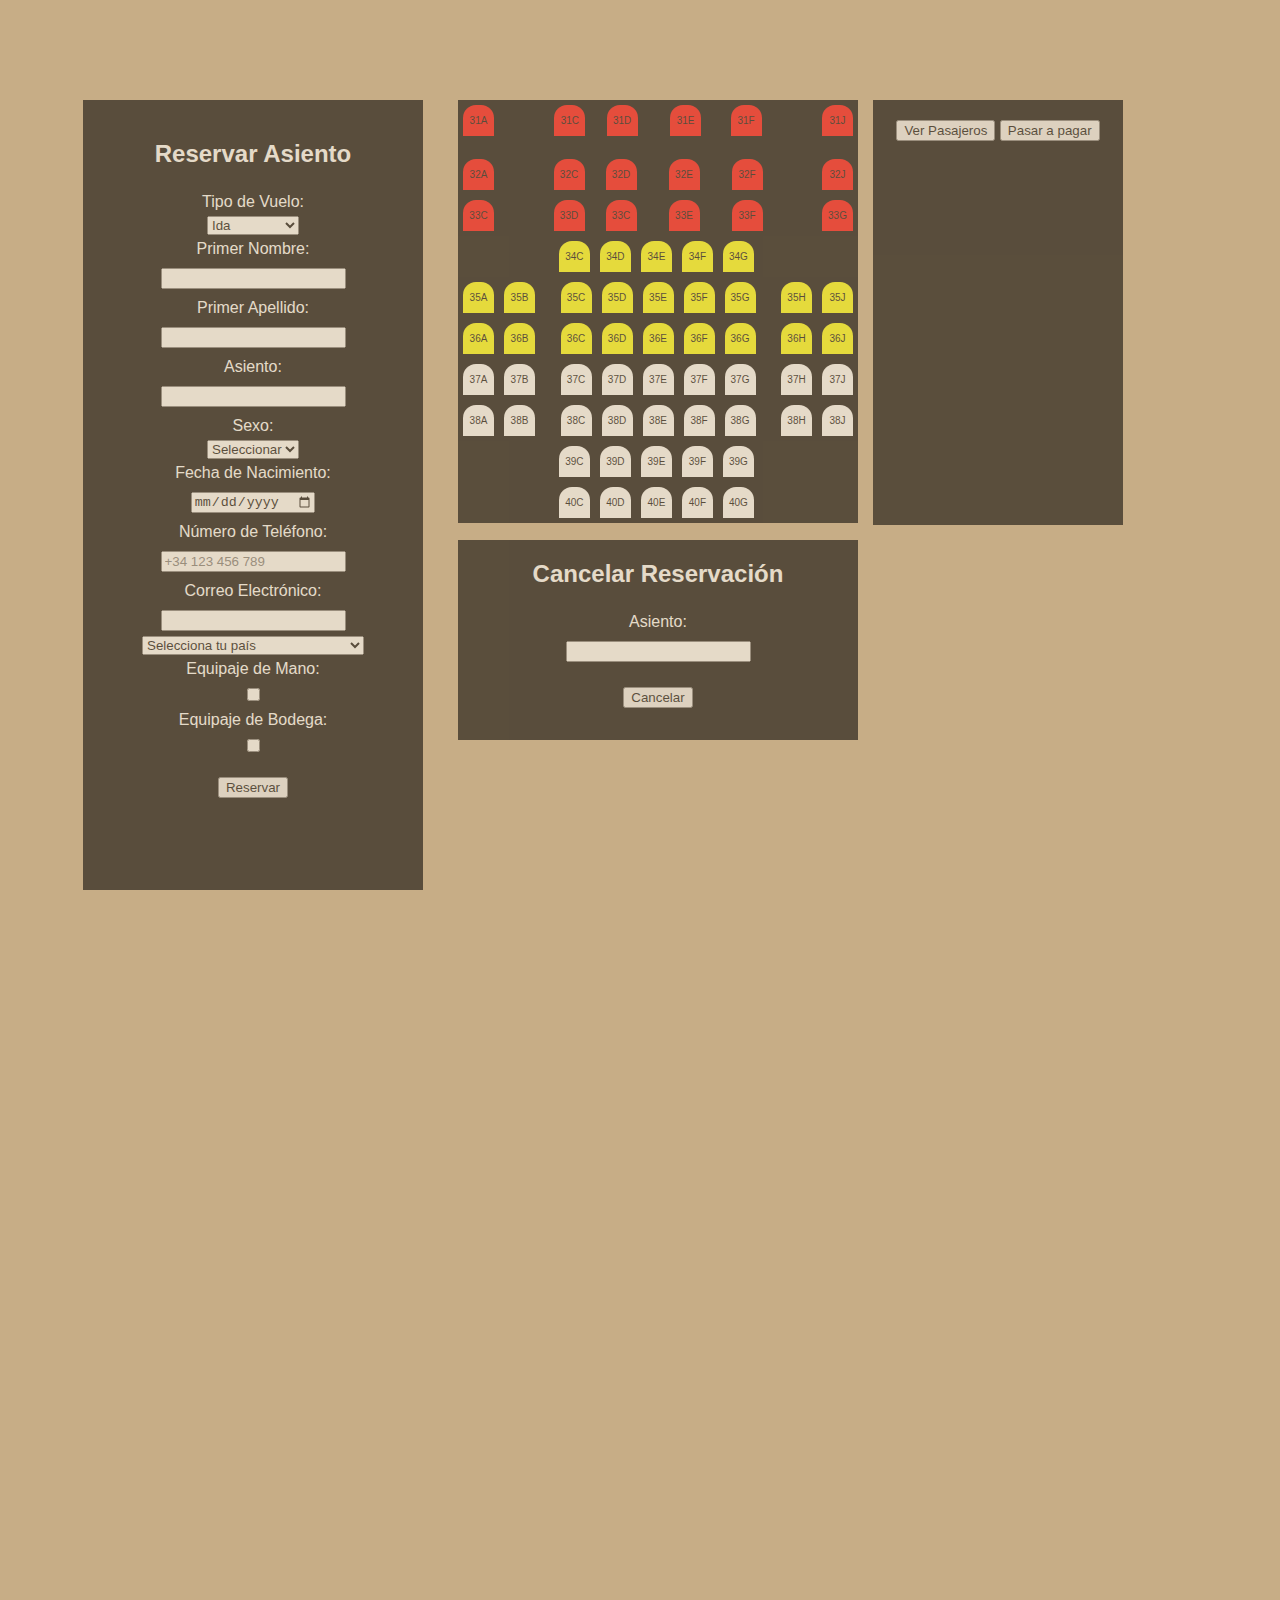
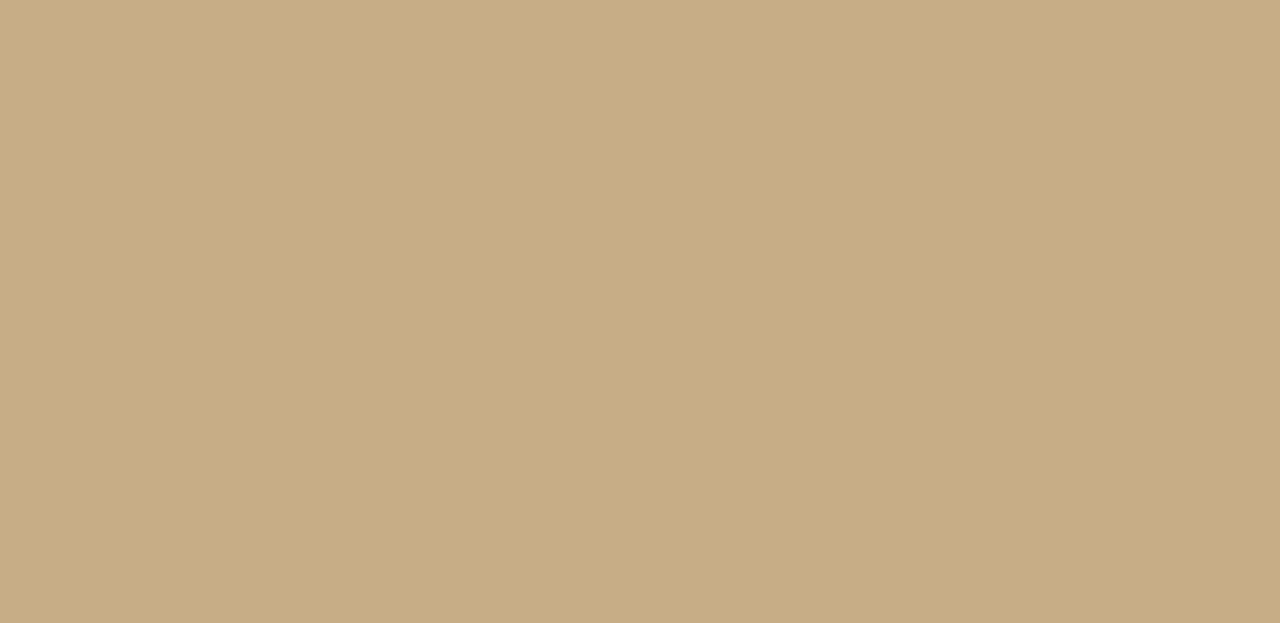
==== commit bd568d6e: "Se agrego vuelos de ida e ida y vuelta, se cambiaron los colores en los archivos css" ====
--- a/partehtml.html
+++ b/partehtml.html
@@ -36,7 +36,7 @@
         <div class="asiento-vip" id="31D">31D</div>
         <div class="aisle">--------</div>
         <div class="asiento-vip" id="31E">31E</div>
-        <div class="aisle">--------</div>
+        <div class="aisle">-------</div>
         <div class="asiento-vip" id="31F">31F</div>
         <div class="aisle">------------------</div>
         <div class="asiento-vip" id="31J">31J</div>
@@ -55,8 +55,6 @@
         <div class="asiento-vip" id="32J">32J</div>
     </div>
     <div class="mapa-asientos">
-
-
         <div class="asiento-vip" id="33C">33C</div>
         <div class="aisle">------------------</div>
         <div class="asiento-vip" id="33D">33D</div>
@@ -82,13 +80,13 @@
     <div class="mapa-asientos">
         <div class="asiento-bussines" id="35A">35A</div>
         <div class="asiento-bussines" id="35B">35B</div>
-        <div class="aisle">-----</div>
+        <div class="aisle">----</div>
         <div class="asiento-bussines" id="35C">35C</div>
         <div class="asiento-bussines" id="35D">35D</div>
         <div class="asiento-bussines" id="35E">35E</div>
         <div class="asiento-bussines" id="35F">35F</div>
         <div class="asiento-bussines" id="35G">35G</div>
-        <div class="aisle">-----</div>
+        <div class="aisle">----</div>
         <div class="asiento-bussines" id="35H">35H</div>
         <div class="asiento-bussines" id="35J">35J</div>
     </div>
@@ -154,6 +152,11 @@
         <div class="form-container">
             <form id="reservacion-form">
                 <h2>Reservar Asiento</h2>
+                <label for="flight-type">Tipo de Vuelo:</label>
+                <select id="flight-type" required>
+                    <option value="vuelo-ida">Ida</option>
+                    <option value="ida-vuelta">Ida y Vuelta</option>
+                </select>
                 <label class="primer-Nombre" for="primer-nom">Primer Nombre:</label>
                 <input type="text" id="primer-nom" required>
                 <label for="primer-ape">Primer Apellido:</label>
@@ -381,6 +384,10 @@
                 <input type="checkbox" id="equipaje-mano">
                 <label for="equipaje-bodega">Equipaje de Bodega:</label>
                 <input type="checkbox" id="equipaje-bodega">
+                <div id="return-date-container" style="display: none;">
+                    <label for="return-date">Fecha de Regreso:</label>
+                    <input type="date" id="return-date">
+                </div>
                 <button type="submit">Reservar</button>
             </form>
         </div>
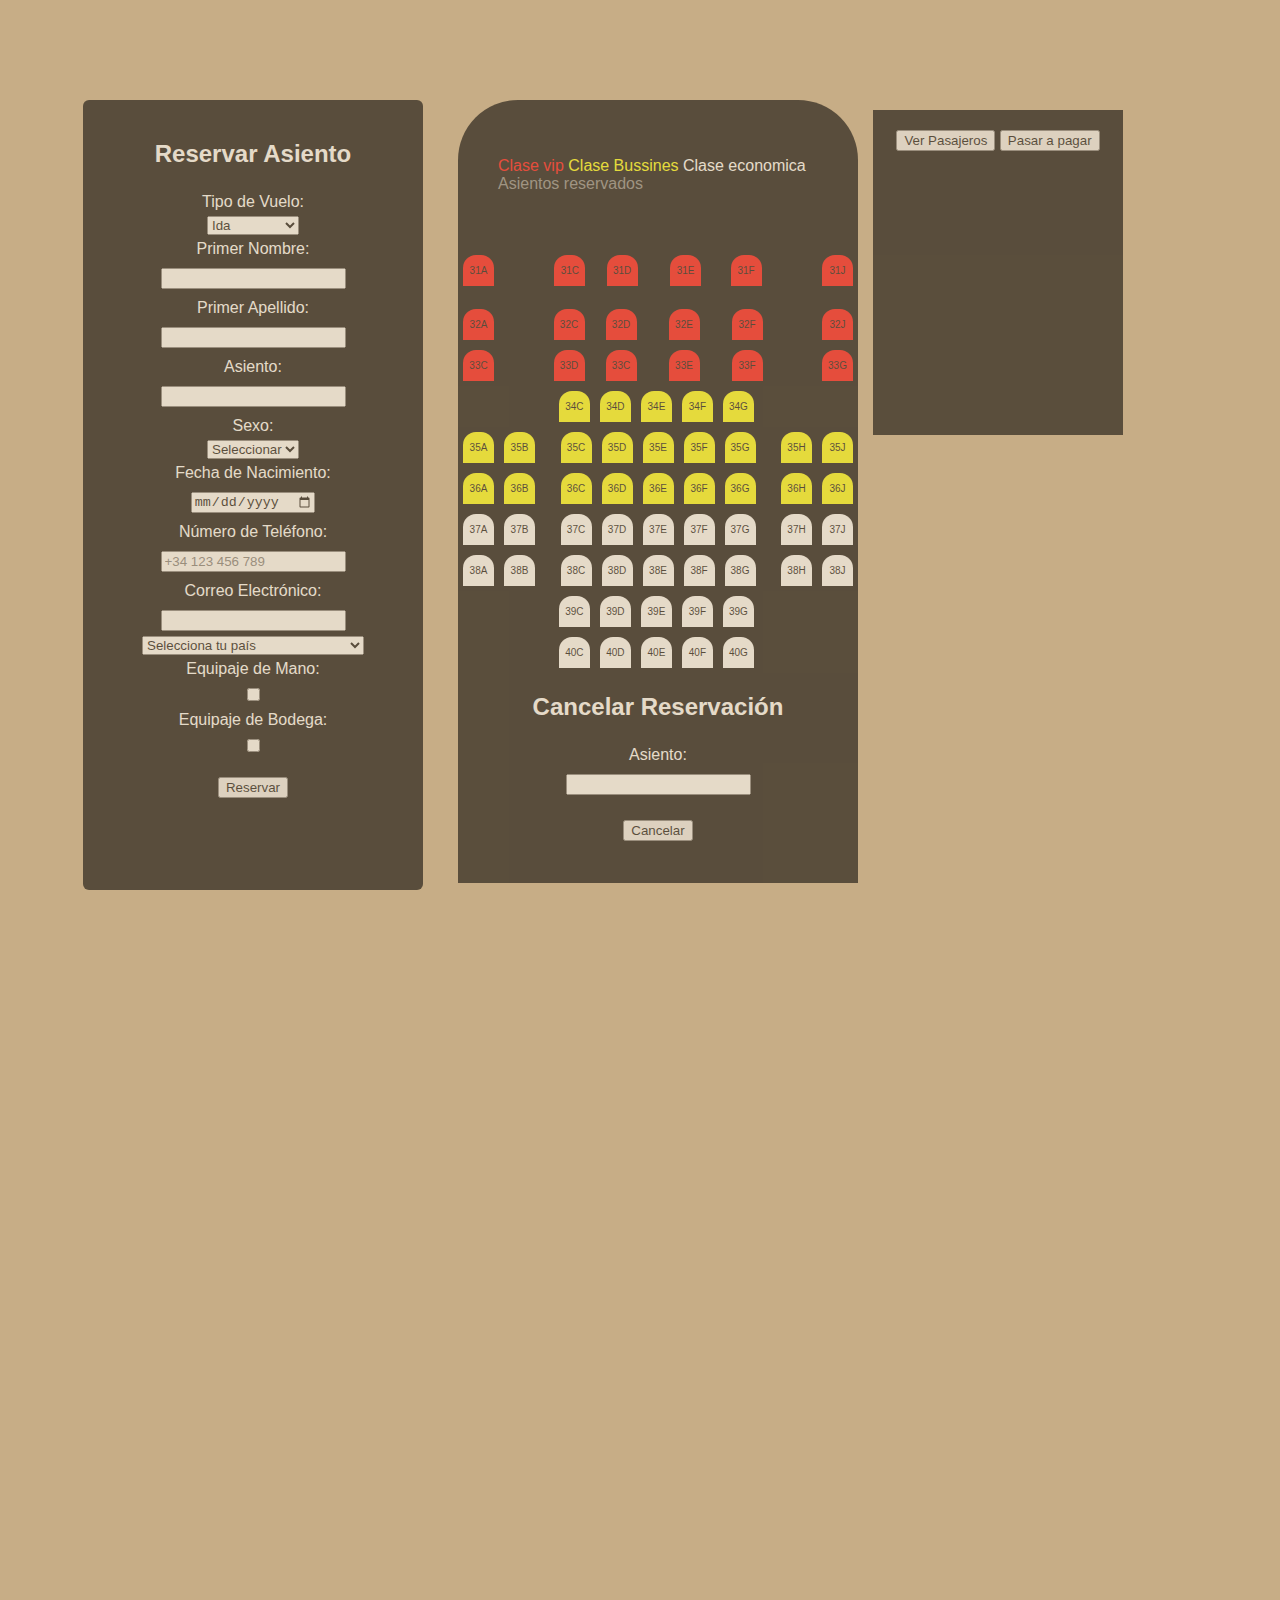
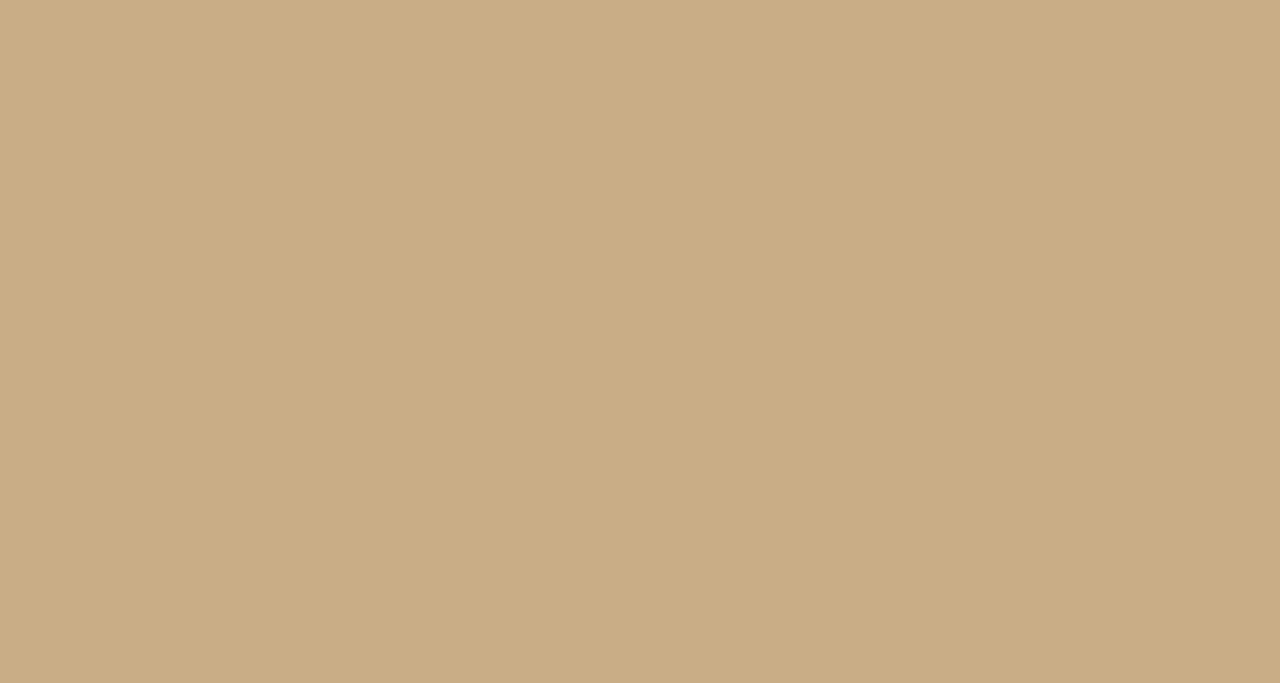
==== commit 8c45c30e: "Se agrego menu y leyenda en mapa de asientos" ====
--- a/partehtml.html
+++ b/partehtml.html
@@ -406,6 +406,14 @@
             <button id="ppago">Pasar a pagar</button>
         <div id="pasajeros-list"></div>
     </div>
+    <div class="leyenda">
+        <ul>
+            <li><a style="color: red;">Clase vip</a></li>
+            <li><a style="color: yellow;">Clase Bussines</a></li>
+            <li><a style="color: white">Clase economica</a></li>
+            <li><a style="color: gray">Asientos reservados</a></li>
+        </ul>
+    </div>
 
 
             <script src="https://code.jquery.com/jquery-3.7.1.min.js"></script>
--- a/partecss.css
+++ b/partecss.css
@@ -25,8 +25,8 @@
     justify-content: center;
     width: 300px;
     height: 750px;
-    background-color:black;
-    opacity: 0.55;
+    background-color: black;
+    opacity: 0.55 ;
     display: flex;
     margin-top: 0px;
     margin-left: 50px;
@@ -36,7 +36,7 @@
     left: 25px;
     padding: 20px;
     color: white;
-
+    border-radius: 6px;
 
 }
 .caja-asientos {
@@ -45,7 +45,8 @@
     margin: 50px;
     border: 1px;  
     position: relative;
-    right: 250px;    
+    right: 250px;   
+    top: 150px; 
 }
 
 .asiento {
@@ -156,7 +157,7 @@
     text-align: center;
 }
 .contenedorbvp {
-    height:425px;
+    height:325px;
     width:250px ;
     background-color: black;
     opacity: 0.55;
@@ -167,12 +168,12 @@
     color: white;
 }
 .boton-cancelar{
-    height: 200px;
+    height: 210px;
     width: 400px; 
     background-color: black;
     opacity: 0.55;
     position: relative;
-    top: -1050px;
+    top: -917px;
     left: 450px;
     color: white;
 }
@@ -183,4 +184,20 @@
     opacity: 0;
 
 }
-
+.leyenda{
+    display: flex;
+    width: 400px ;
+    height:150px ;
+    background-color: black;
+    opacity: 0.55;
+    justify-content: space-between;
+    align-items: center;
+    position: relative; 
+    bottom: 2025px;
+    left: 450px;
+    border-radius: 60px  60px 0 0;
+}
+ul li{
+    display: inline-block;
+}
+
--- a/pantalladecarga.css
+++ b/pantalladecarga.css
@@ -30,7 +30,7 @@
 	position: absolute;
 	width: 10px;
 	height: 10px;
-	background: blue;
+	background: red;
 	left:0px;
 	top:0px;
 	border-radius: 10px;
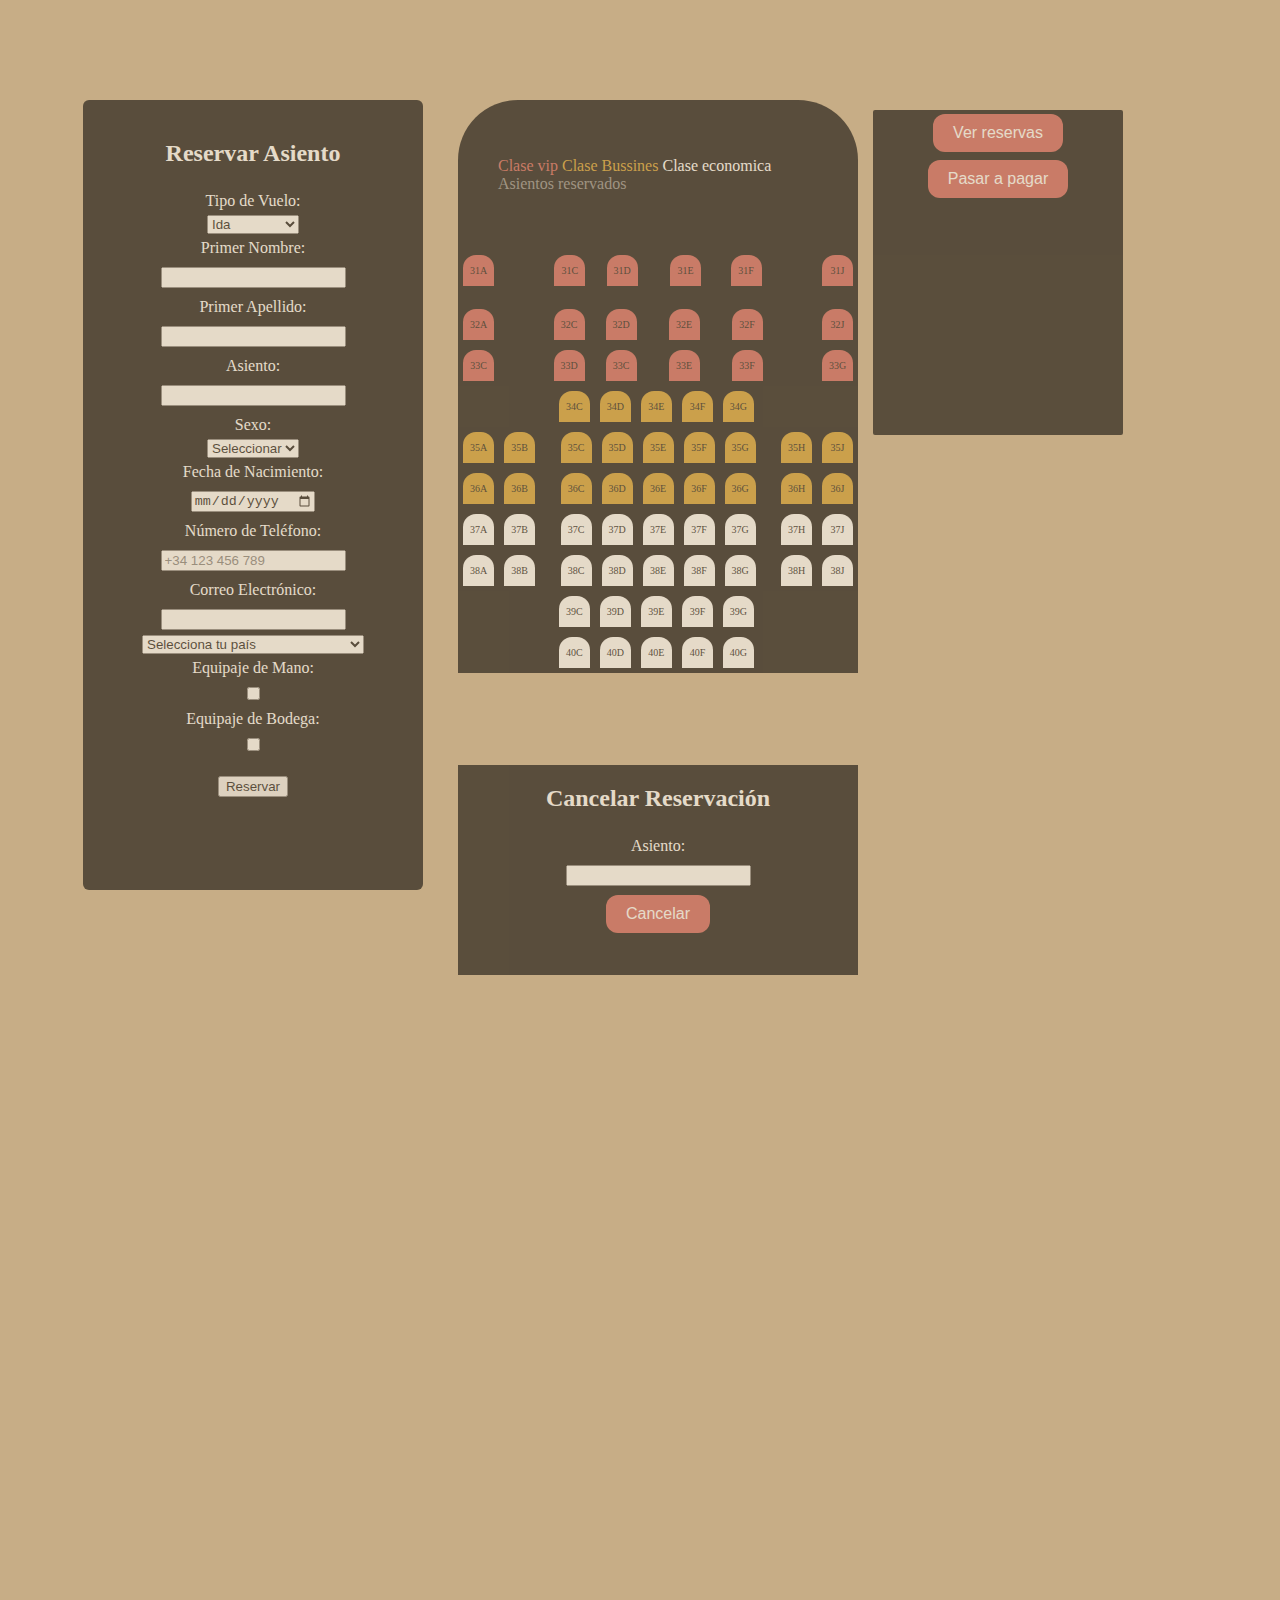
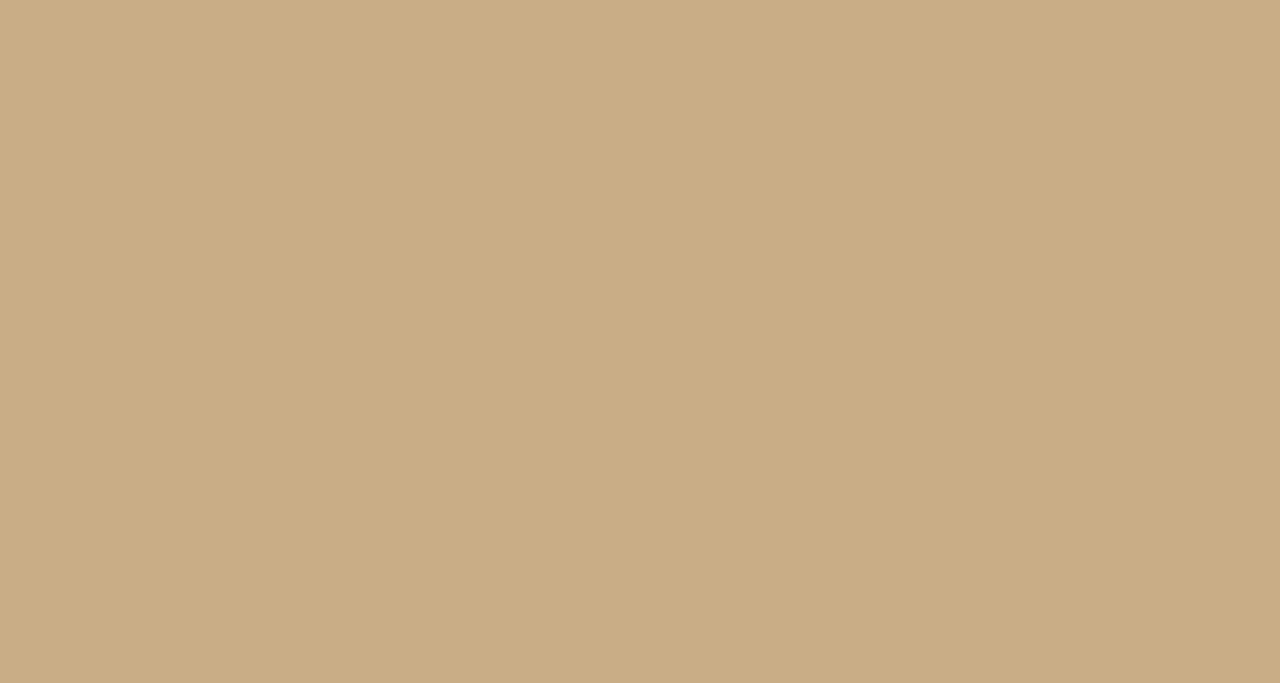
==== commit 72ff225b: "Se agregaron mejoras en el html y css" ====
--- a/partehtml.html
+++ b/partehtml.html
@@ -6,6 +6,7 @@
     <title>Reservación de Vuelo</title>
     <link rel="stylesheet" href="partecss.css">
     <link rel="stylesheet" href="pantalladecarga.css">
+    <link rel="shortcut icon" href="Imagenes/airlinelogo.png" type="image/x-icon">
 </head>
 <body class="hidden">
     <div class="windows8" id="onload">
@@ -397,19 +398,19 @@
                 <h2>Cancelar Reservación</h2>
                 <label for="cancel-asiento">Asiento:</label>
                 <input type="text" id="cancel-asiento" required>
-                <button type="submit">Cancelar</button>
+                <button type="submit" class="boton">Cancelar</button>
             </form>
         </div>
 
         <div class="contenedorbvp">
-            <button id="ver-pasajeros">Ver Pasajeros</button>
-            <button id="ppago">Pasar a pagar</button>
+            <button id="ver-pasajeros" class="boton">Ver reservas</button>
+            <button id="ppago" class="boton">Pasar a pagar</button>
         <div id="pasajeros-list"></div>
     </div>
     <div class="leyenda">
         <ul>
-            <li><a style="color: red;">Clase vip</a></li>
-            <li><a style="color: yellow;">Clase Bussines</a></li>
+            <li><a style="color: #cc544e ;">Clase vip</a></li>
+            <li><a style="color: rgb(207, 151, 28)  ;">Clase Bussines</a></li>
             <li><a style="color: white">Clase economica</a></li>
             <li><a style="color: gray">Asientos reservados</a></li>
         </ul>
--- a/partecss.css
+++ b/partecss.css
@@ -1,5 +1,5 @@
 body {
-    font-family: Arial, sans-serif;
+    font-family: Georgia, 'Times New Roman', Times, serif;
     background-image: url(''); /* Reemplaza con la ruta de tu imagen */
     background-size: cover; /* Ajusta el tamaño para cubrir todo el fondo */
     background-repeat: no-repeat; /* Evita que se repita la imagen */
@@ -87,7 +87,7 @@
     margin: 5px;
     padding: 13px;
     font-size: 10px;
-    background-color: red;
+    background-color:#cc544e  ;
     color: black;
     display: flex;
     align-items: center;
@@ -116,7 +116,7 @@
     margin: 5px;
     padding: 13px;
     font-size: 10px;
-    background-color: yellow;
+    background-color: rgb(207, 151, 28);
     color: black;
     display: flex;
     align-items: center;
@@ -138,6 +138,7 @@
     color: black
 }
 form {
+    
     display: flex;
     justify-content: flex-start;
     flex-direction: column;
@@ -166,6 +167,7 @@
     top: -1690px;
     left: 865px;
     color: white;
+    border-radius: 2px;
 }
 .boton-cancelar{
     height: 210px;
@@ -173,7 +175,7 @@
     background-color: black;
     opacity: 0.55;
     position: relative;
-    top: -917px;
+    top: -825px;
     left: 450px;
     color: white;
 }
@@ -201,3 +203,17 @@
     display: inline-block;
 }
 
+.boton{
+    background-color: #cc544e;
+    color: white;
+    border: none;
+    padding: 10px 20px;
+    text-align: center;
+    text-decoration: none;
+    display: inline-block;
+    font-size: 16px;
+    margin: 4px 2px;
+    cursor: pointer;
+    border-radius: 12px;
+}
+
